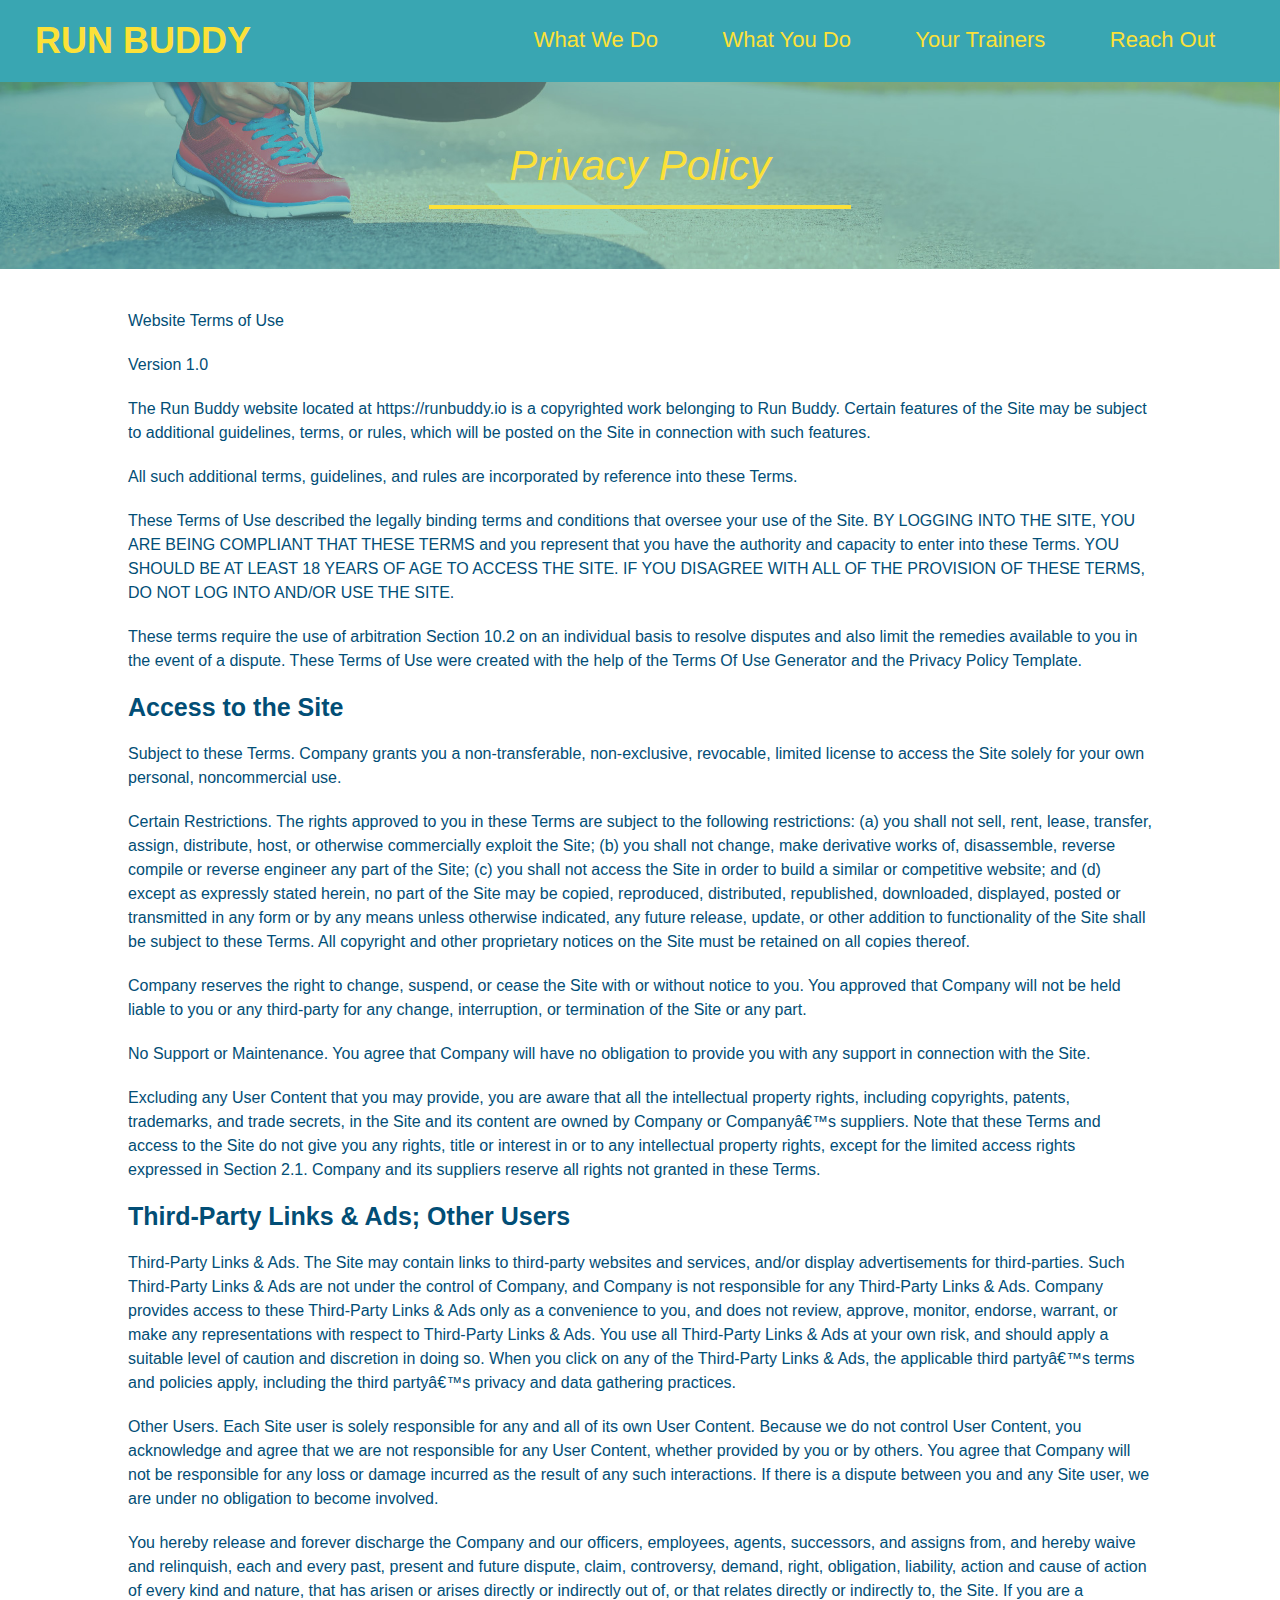
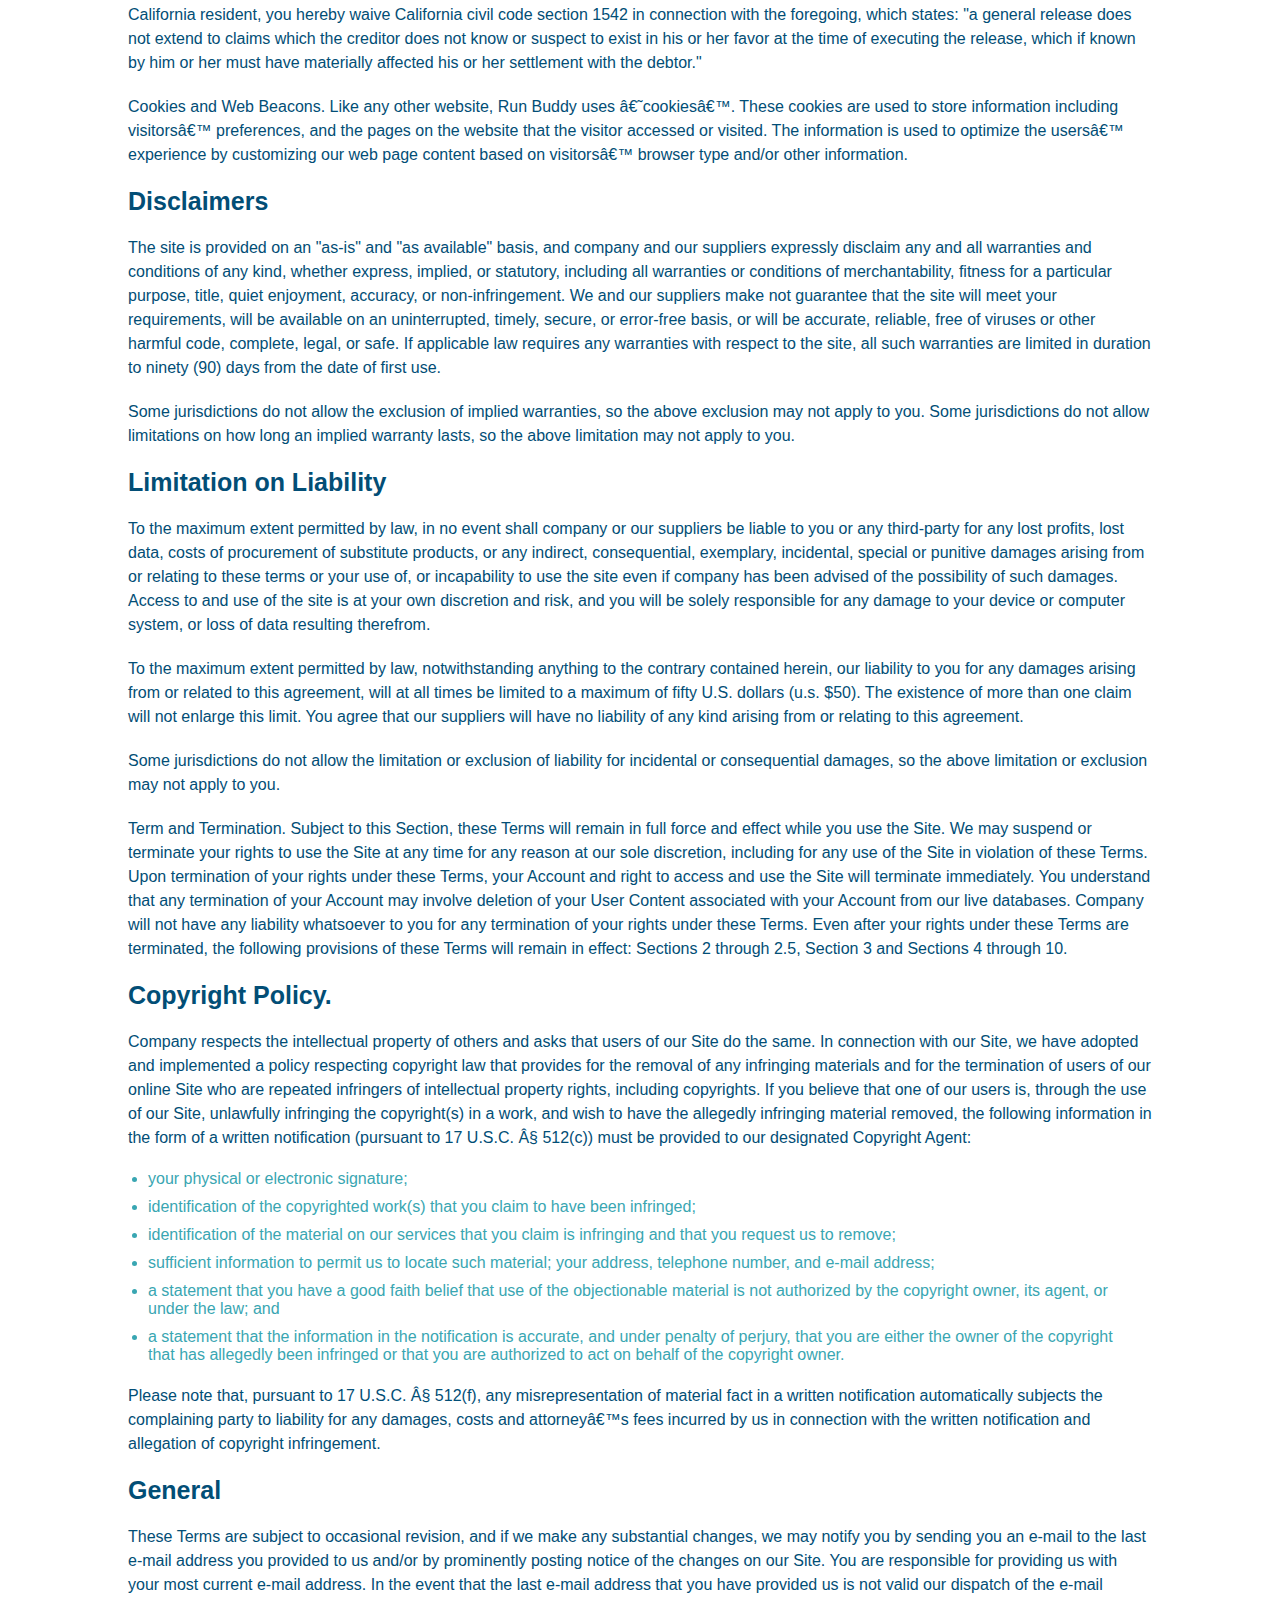
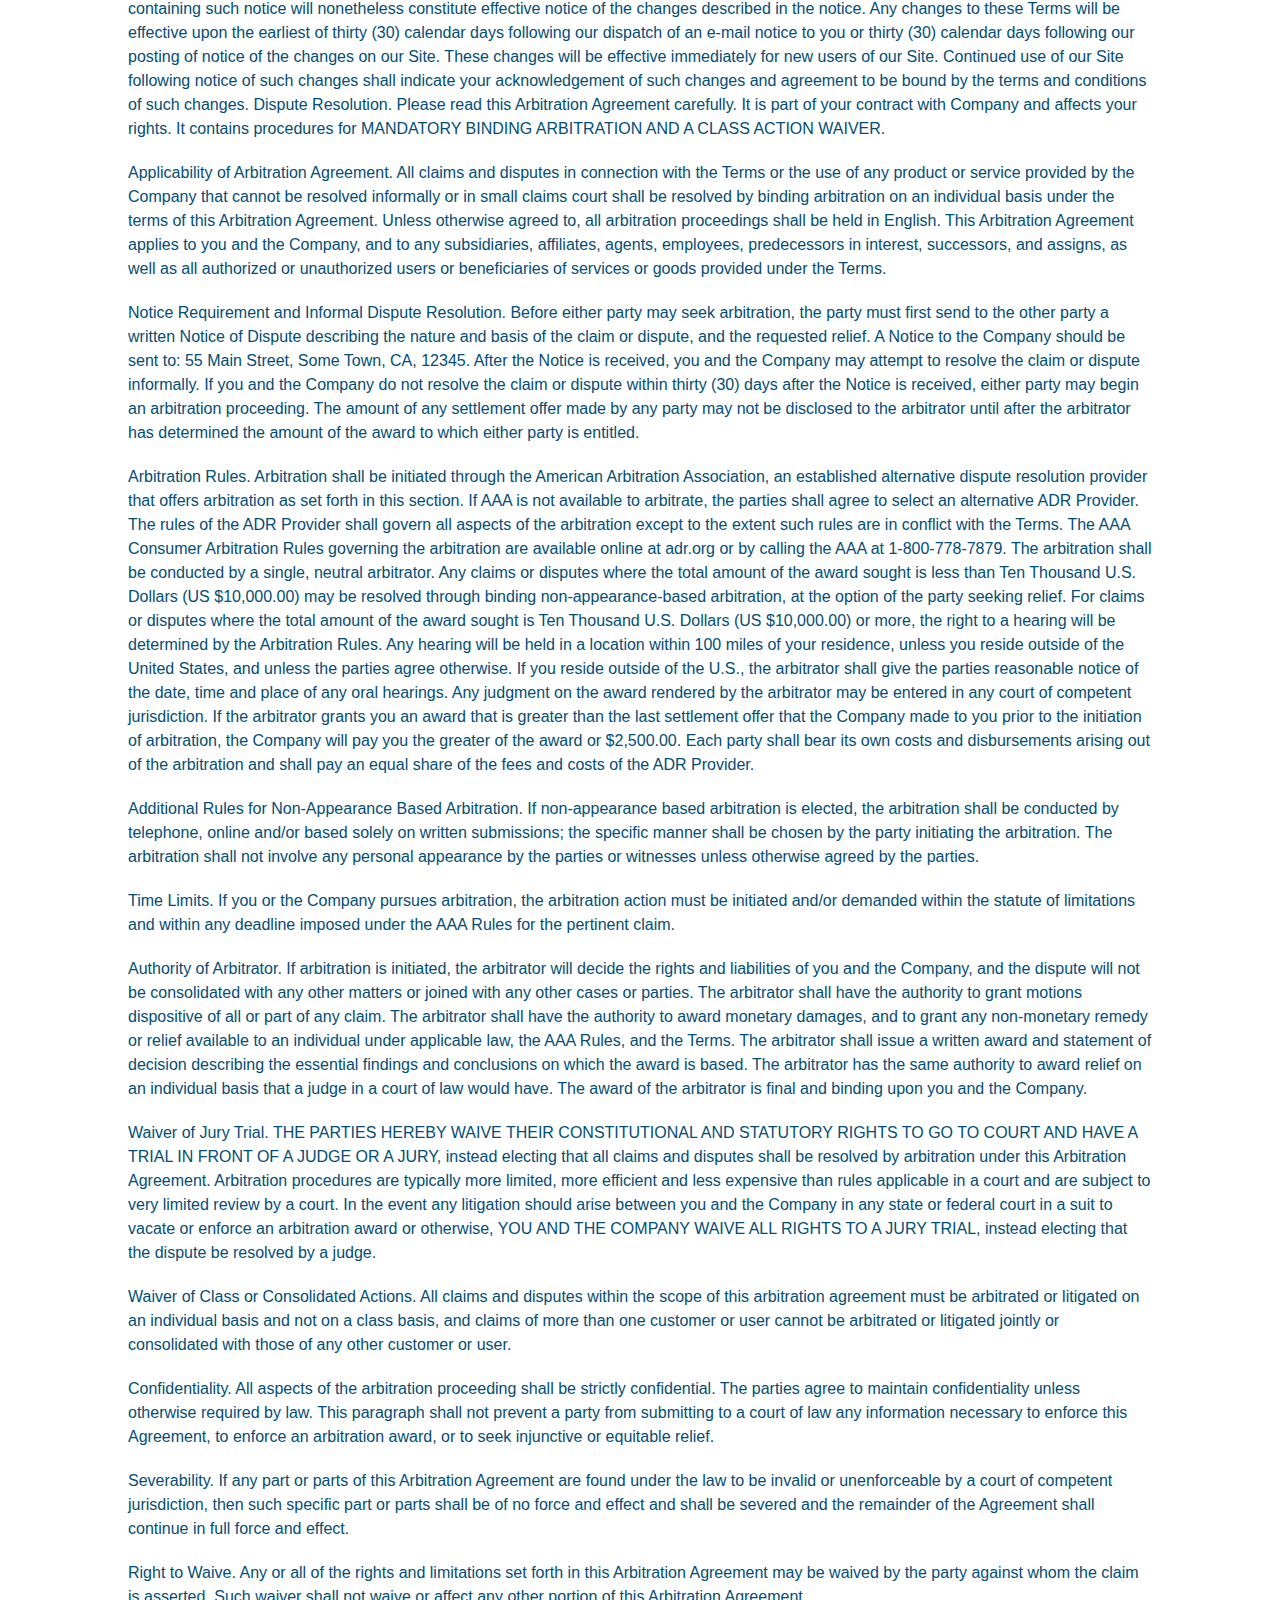
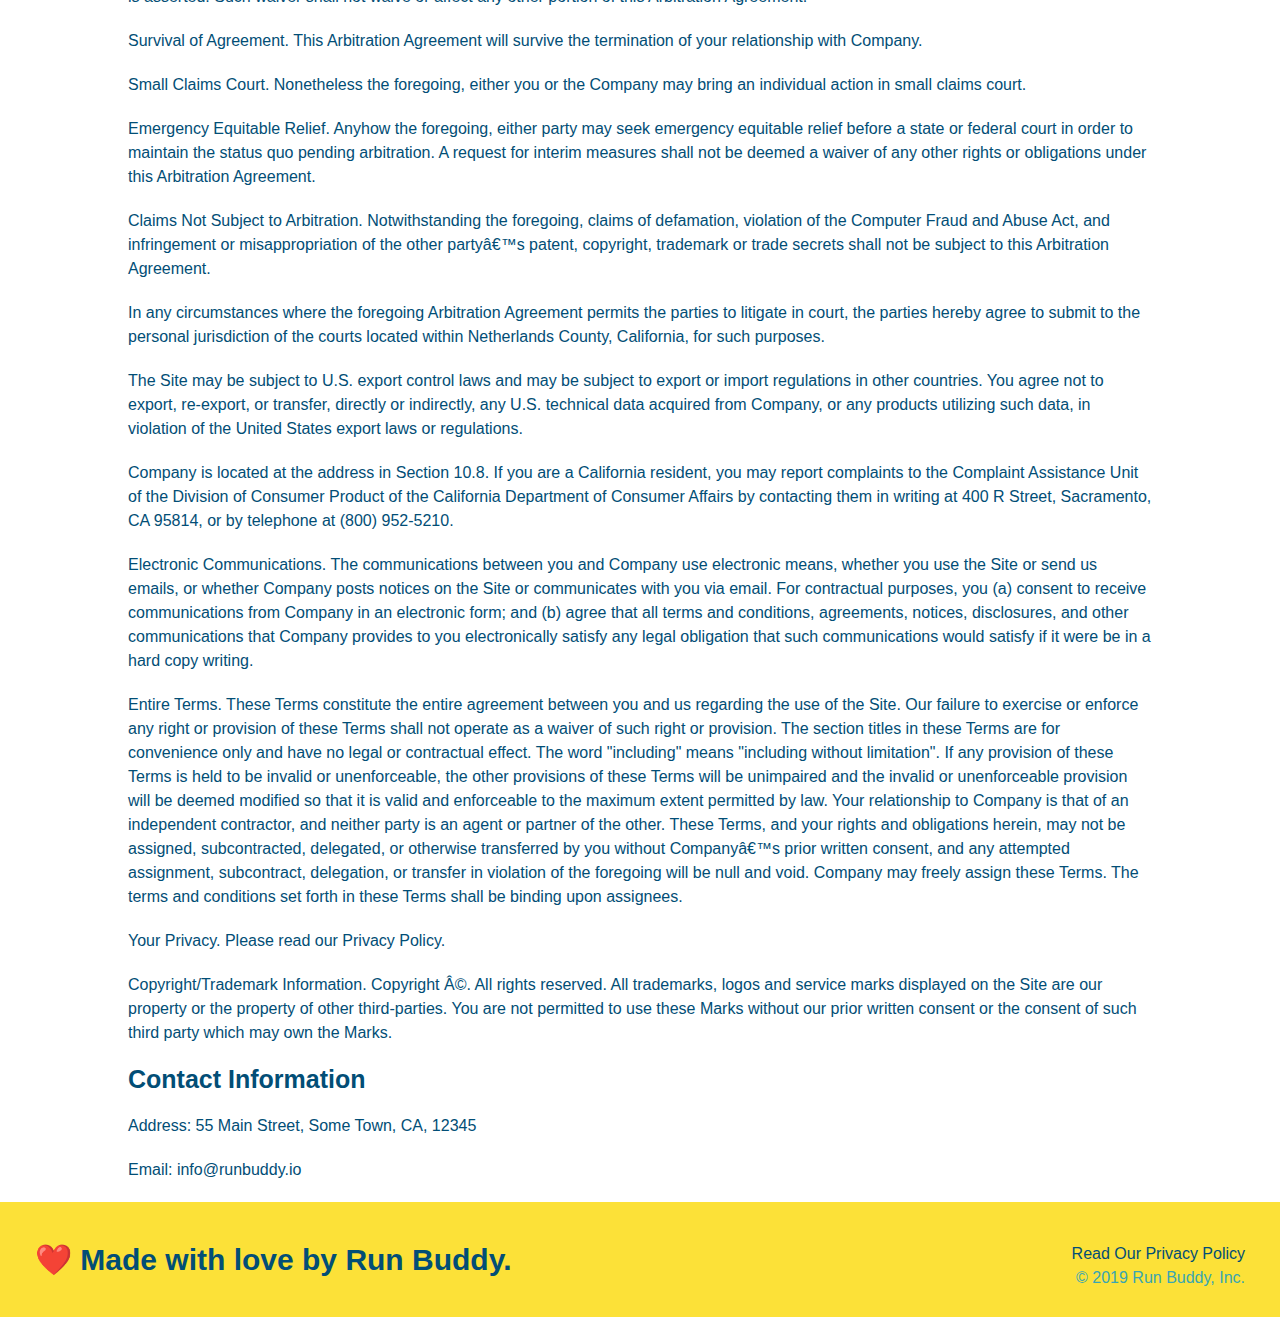
==== privacy-policy.html @ 0b8e3917 "added and styled privacy policy" ====
<!DOCTYPE html>
<html lang="en">
  <head>
    <meta charset="UTF-8" />
    <title>Privacy Policy - Run Buddy</title>
    <link rel="stylesheet" href="./assets/css/style.css" />
    <link rel="stylesheet" href="./assets/css/secondary-styles.css" />
  </head>
  <body>
    <header>
      <h1>
        <a href="/">RUN BUDDY</a>
      </h1>
      <nav>
        <!-- Unordered list element -->
        <ul>
          <!-- List item element -->
          <li>
            <a href="./index.html#what-we-do">What We Do</a>
          </li>
          <li>
            <a href="./index.html#what-you-do">What You Do</a>
          </li>
          <li>
            <a href="./index.html#your-trainers">Your Trainers</a>
          </li>
          <li>
            <a href="./index.html#reach-out">Reach Out</a>
          </li>
        </ul>
      </nav>
    </header>
    <section class="hero hero-secondary">
      <h2 class="page-title">
        Privacy Policy
      </h2>
    </section>
    <article class="secondary-content">
      <p>
        Website Terms of Use
      </p>

      <p>
        Version 1.0
      </p>

      <p>
        The Run Buddy website located at https://runbuddy.io is a copyrighted work belonging to Run Buddy. Certain
        features of the Site may be subject to additional guidelines, terms, or rules, which will be posted on the Site
        in connection with such features.
      </p>

      <p>
        All such additional terms, guidelines, and rules are incorporated by reference into these Terms.
      </p>

      <p>
        These Terms of Use described the legally binding terms and conditions that oversee your use of the Site. BY
        LOGGING INTO THE SITE, YOU ARE BEING COMPLIANT THAT THESE TERMS and you represent that you have the authority
        and capacity to enter into these Terms. YOU SHOULD BE AT LEAST 18 YEARS OF AGE TO ACCESS THE SITE. IF YOU
        DISAGREE WITH ALL OF THE PROVISION OF THESE TERMS, DO NOT LOG INTO AND/OR USE THE SITE.
      </p>

      <p>
        These terms require the use of arbitration Section 10.2 on an individual basis to resolve disputes and also
        limit the remedies available to you in the event of a dispute. These Terms of Use were created with the help of
        the Terms Of Use Generator and the Privacy Policy Template.
      </p>

      <h3>
        Access to the Site
      </h3>

      <p>
        Subject to these Terms. Company grants you a non-transferable, non-exclusive, revocable, limited license to
        access the Site solely for your own personal, noncommercial use.
      </p>

      <p>
        Certain Restrictions. The rights approved to you in these Terms are subject to the following restrictions: (a)
        you shall not sell, rent, lease, transfer, assign, distribute, host, or otherwise commercially exploit the Site;
        (b) you shall not change, make derivative works of, disassemble, reverse compile or reverse engineer any part of
        the Site; (c) you shall not access the Site in order to build a similar or competitive website; and (d) except
        as expressly stated herein, no part of the Site may be copied, reproduced, distributed, republished, downloaded,
        displayed, posted or transmitted in any form or by any means unless otherwise indicated, any future release,
        update, or other addition to functionality of the Site shall be subject to these Terms. All copyright and other
        proprietary notices on the Site must be retained on all copies thereof.
      </p>

      <p>
        Company reserves the right to change, suspend, or cease the Site with or without notice to you. You approved
        that Company will not be held liable to you or any third-party for any change, interruption, or termination of
        the Site or any part.
      </p>

      <p>
        No Support or Maintenance. You agree that Company will have no obligation to provide you with any support in
        connection with the Site.
      </p>

      <p>
        Excluding any User Content that you may provide, you are aware that all the intellectual property rights,
        including copyrights, patents, trademarks, and trade secrets, in the Site and its content are owned by Company
        or Companyâ€™s suppliers. Note that these Terms and access to the Site do not give you any rights, title or
        interest in or to any intellectual property rights, except for the limited access rights expressed in Section
        2.1. Company and its suppliers reserve all rights not granted in these Terms.
      </p>

      <h3>
        Third-Party Links & Ads; Other Users
      </h3>

      <p>
        Third-Party Links & Ads. The Site may contain links to third-party websites and services, and/or display
        advertisements for third-parties. Such Third-Party Links & Ads are not under the control of Company, and Company
        is not responsible for any Third-Party Links & Ads. Company provides access to these Third-Party Links & Ads
        only as a convenience to you, and does not review, approve, monitor, endorse, warrant, or make any
        representations with respect to Third-Party Links & Ads. You use all Third-Party Links & Ads at your own risk,
        and should apply a suitable level of caution and discretion in doing so. When you click on any of the
        Third-Party Links & Ads, the applicable third partyâ€™s terms and policies apply, including the third partyâ€™s
        privacy and data gathering practices.
      </p>

      <p>
        Other Users. Each Site user is solely responsible for any and all of its own User Content. Because we do not
        control User Content, you acknowledge and agree that we are not responsible for any User Content, whether
        provided by you or by others. You agree that Company will not be responsible for any loss or damage incurred as
        the result of any such interactions. If there is a dispute between you and any Site user, we are under no
        obligation to become involved.
      </p>

      <p>
        You hereby release and forever discharge the Company and our officers, employees, agents, successors, and
        assigns from, and hereby waive and relinquish, each and every past, present and future dispute, claim,
        controversy, demand, right, obligation, liability, action and cause of action of every kind and nature, that has
        arisen or arises directly or indirectly out of, or that relates directly or indirectly to, the Site. If you are
        a California resident, you hereby waive California civil code section 1542 in connection with the foregoing,
        which states: "a general release does not extend to claims which the creditor does not know or suspect to exist
        in his or her favor at the time of executing the release, which if known by him or her must have materially
        affected his or her settlement with the debtor."
      </p>

      <p>
        Cookies and Web Beacons. Like any other website, Run Buddy uses â€˜cookiesâ€™. These cookies are used to store
        information including visitorsâ€™ preferences, and the pages on the website that the visitor accessed or visited.
        The information is used to optimize the usersâ€™ experience by customizing our web page content based on visitorsâ€™
        browser type and/or other information.
      </p>

      <h3>
        Disclaimers
      </h3>

      <p>
        The site is provided on an "as-is" and "as available" basis, and company and our suppliers expressly disclaim
        any and all warranties and conditions of any kind, whether express, implied, or statutory, including all
        warranties or conditions of merchantability, fitness for a particular purpose, title, quiet enjoyment, accuracy,
        or non-infringement. We and our suppliers make not guarantee that the site will meet your requirements, will be
        available on an uninterrupted, timely, secure, or error-free basis, or will be accurate, reliable, free of
        viruses or other harmful code, complete, legal, or safe. If applicable law requires any warranties with respect
        to the site, all such warranties are limited in duration to ninety (90) days from the date of first use.
      </p>

      <p>
        Some jurisdictions do not allow the exclusion of implied warranties, so the above exclusion may not apply to
        you. Some jurisdictions do not allow limitations on how long an implied warranty lasts, so the above limitation
        may not apply to you.
      </p>

      <h3>
        Limitation on Liability
      </h3>

      <p>
        To the maximum extent permitted by law, in no event shall company or our suppliers be liable to you or any
        third-party for any lost profits, lost data, costs of procurement of substitute products, or any indirect,
        consequential, exemplary, incidental, special or punitive damages arising from or relating to these terms or
        your use of, or incapability to use the site even if company has been advised of the possibility of such
        damages. Access to and use of the site is at your own discretion and risk, and you will be solely responsible
        for any damage to your device or computer system, or loss of data resulting therefrom.
      </p>

      <p>
        To the maximum extent permitted by law, notwithstanding anything to the contrary contained herein, our liability
        to you for any damages arising from or related to this agreement, will at all times be limited to a maximum of
        fifty U.S. dollars (u.s. $50). The existence of more than one claim will not enlarge this limit. You agree that
        our suppliers will have no liability of any kind arising from or relating to this agreement.
      </p>

      <p>
        Some jurisdictions do not allow the limitation or exclusion of liability for incidental or consequential
        damages, so the above limitation or exclusion may not apply to you.
      </p>

      <p>
        Term and Termination. Subject to this Section, these Terms will remain in full force and effect while you use
        the Site. We may suspend or terminate your rights to use the Site at any time for any reason at our sole
        discretion, including for any use of the Site in violation of these Terms. Upon termination of your rights under
        these Terms, your Account and right to access and use the Site will terminate immediately. You understand that
        any termination of your Account may involve deletion of your User Content associated with your Account from our
        live databases. Company will not have any liability whatsoever to you for any termination of your rights under
        these Terms. Even after your rights under these Terms are terminated, the following provisions of these Terms
        will remain in effect: Sections 2 through 2.5, Section 3 and Sections 4 through 10.
      </p>

      <h3>
        Copyright Policy.
      </h3>

      <p>
        Company respects the intellectual property of others and asks that users of our Site do the same. In connection
        with our Site, we have adopted and implemented a policy respecting copyright law that provides for the removal
        of any infringing materials and for the termination of users of our online Site who are repeated infringers of
        intellectual property rights, including copyrights. If you believe that one of our users is, through the use of
        our Site, unlawfully infringing the copyright(s) in a work, and wish to have the allegedly infringing material
        removed, the following information in the form of a written notification (pursuant to 17 U.S.C. Â§ 512(c)) must
        be provided to our designated Copyright Agent:
      </p>

      <ul>
        <li>
          your physical or electronic signature;
        </li>
        <li>
          identification of the copyrighted work(s) that you claim to have been infringed;
        </li>
        <li>
          identification of the material on our services that you claim is infringing and that you request us to remove;
        </li>
        <li>
          sufficient information to permit us to locate such material; your address, telephone number, and e-mail
          address;
        </li>
        <li>
          a statement that you have a good faith belief that use of the objectionable material is not authorized by the
          copyright owner, its agent, or under the law; and
        </li>
        <li>
          a statement that the information in the notification is accurate, and under penalty of perjury, that you are
          either the owner of the copyright that has allegedly been infringed or that you are authorized to act on
          behalf of the copyright owner.
        </li>
      </ul>

      <p>
        Please note that, pursuant to 17 U.S.C. Â§ 512(f), any misrepresentation of material fact in a written
        notification automatically subjects the complaining party to liability for any damages, costs and attorneyâ€™s
        fees incurred by us in connection with the written notification and allegation of copyright infringement.
      </p>

      <h3>
        General
      </h3>

      <p>
        These Terms are subject to occasional revision, and if we make any substantial changes, we may notify you by
        sending you an e-mail to the last e-mail address you provided to us and/or by prominently posting notice of the
        changes on our Site. You are responsible for providing us with your most current e-mail address. In the event
        that the last e-mail address that you have provided us is not valid our dispatch of the e-mail containing such
        notice will nonetheless constitute effective notice of the changes described in the notice. Any changes to these
        Terms will be effective upon the earliest of thirty (30) calendar days following our dispatch of an e-mail
        notice to you or thirty (30) calendar days following our posting of notice of the changes on our Site. These
        changes will be effective immediately for new users of our Site. Continued use of our Site following notice of
        such changes shall indicate your acknowledgement of such changes and agreement to be bound by the terms and
        conditions of such changes. Dispute Resolution. Please read this Arbitration Agreement carefully. It is part of
        your contract with Company and affects your rights. It contains procedures for MANDATORY BINDING ARBITRATION AND
        A CLASS ACTION WAIVER.
      </p>

      <p>
        Applicability of Arbitration Agreement. All claims and disputes in connection with the Terms or the use of any
        product or service provided by the Company that cannot be resolved informally or in small claims court shall be
        resolved by binding arbitration on an individual basis under the terms of this Arbitration Agreement. Unless
        otherwise agreed to, all arbitration proceedings shall be held in English. This Arbitration Agreement applies to
        you and the Company, and to any subsidiaries, affiliates, agents, employees, predecessors in interest,
        successors, and assigns, as well as all authorized or unauthorized users or beneficiaries of services or goods
        provided under the Terms.
      </p>

      <p>
        Notice Requirement and Informal Dispute Resolution. Before either party may seek arbitration, the party must
        first send to the other party a written Notice of Dispute describing the nature and basis of the claim or
        dispute, and the requested relief. A Notice to the Company should be sent to: 55 Main Street, Some Town, CA,
        12345. After the Notice is received, you and the Company may attempt to resolve the claim or dispute informally.
        If you and the Company do not resolve the claim or dispute within thirty (30) days after the Notice is received,
        either party may begin an arbitration proceeding. The amount of any settlement offer made by any party may not
        be disclosed to the arbitrator until after the arbitrator has determined the amount of the award to which either
        party is entitled.
      </p>

      <p>
        Arbitration Rules. Arbitration shall be initiated through the American Arbitration Association, an established
        alternative dispute resolution provider that offers arbitration as set forth in this section. If AAA is not
        available to arbitrate, the parties shall agree to select an alternative ADR Provider. The rules of the ADR
        Provider shall govern all aspects of the arbitration except to the extent such rules are in conflict with the
        Terms. The AAA Consumer Arbitration Rules governing the arbitration are available online at adr.org or by
        calling the AAA at 1-800-778-7879. The arbitration shall be conducted by a single, neutral arbitrator. Any
        claims or disputes where the total amount of the award sought is less than Ten Thousand U.S. Dollars (US
        $10,000.00) may be resolved through binding non-appearance-based arbitration, at the option of the party seeking
        relief. For claims or disputes where the total amount of the award sought is Ten Thousand U.S. Dollars (US
        $10,000.00) or more, the right to a hearing will be determined by the Arbitration Rules. Any hearing will be
        held in a location within 100 miles of your residence, unless you reside outside of the United States, and
        unless the parties agree otherwise. If you reside outside of the U.S., the arbitrator shall give the parties
        reasonable notice of the date, time and place of any oral hearings. Any judgment on the award rendered by the
        arbitrator may be entered in any court of competent jurisdiction. If the arbitrator grants you an award that is
        greater than the last settlement offer that the Company made to you prior to the initiation of arbitration, the
        Company will pay you the greater of the award or $2,500.00. Each party shall bear its own costs and
        disbursements arising out of the arbitration and shall pay an equal share of the fees and costs of the ADR
        Provider.
      </p>

      <p>
        Additional Rules for Non-Appearance Based Arbitration. If non-appearance based arbitration is elected, the
        arbitration shall be conducted by telephone, online and/or based solely on written submissions; the specific
        manner shall be chosen by the party initiating the arbitration. The arbitration shall not involve any personal
        appearance by the parties or witnesses unless otherwise agreed by the parties.
      </p>

      <p>
        Time Limits. If you or the Company pursues arbitration, the arbitration action must be initiated and/or demanded
        within the statute of limitations and within any deadline imposed under the AAA Rules for the pertinent claim.
      </p>

      <p>
        Authority of Arbitrator. If arbitration is initiated, the arbitrator will decide the rights and liabilities of
        you and the Company, and the dispute will not be consolidated with any other matters or joined with any other
        cases or parties. The arbitrator shall have the authority to grant motions dispositive of all or part of any
        claim. The arbitrator shall have the authority to award monetary damages, and to grant any non-monetary remedy
        or relief available to an individual under applicable law, the AAA Rules, and the Terms. The arbitrator shall
        issue a written award and statement of decision describing the essential findings and conclusions on which the
        award is based. The arbitrator has the same authority to award relief on an individual basis that a judge in a
        court of law would have. The award of the arbitrator is final and binding upon you and the Company.
      </p>

      <p>
        Waiver of Jury Trial. THE PARTIES HEREBY WAIVE THEIR CONSTITUTIONAL AND STATUTORY RIGHTS TO GO TO COURT AND HAVE
        A TRIAL IN FRONT OF A JUDGE OR A JURY, instead electing that all claims and disputes shall be resolved by
        arbitration under this Arbitration Agreement. Arbitration procedures are typically more limited, more efficient
        and less expensive than rules applicable in a court and are subject to very limited review by a court. In the
        event any litigation should arise between you and the Company in any state or federal court in a suit to vacate
        or enforce an arbitration award or otherwise, YOU AND THE COMPANY WAIVE ALL RIGHTS TO A JURY TRIAL, instead
        electing that the dispute be resolved by a judge.
      </p>

      <p>
        Waiver of Class or Consolidated Actions. All claims and disputes within the scope of this arbitration agreement
        must be arbitrated or litigated on an individual basis and not on a class basis, and claims of more than one
        customer or user cannot be arbitrated or litigated jointly or consolidated with those of any other customer or
        user.
      </p>

      <p>
        Confidentiality. All aspects of the arbitration proceeding shall be strictly confidential. The parties agree to
        maintain confidentiality unless otherwise required by law. This paragraph shall not prevent a party from
        submitting to a court of law any information necessary to enforce this Agreement, to enforce an arbitration
        award, or to seek injunctive or equitable relief.
      </p>

      <p>
        Severability. If any part or parts of this Arbitration Agreement are found under the law to be invalid or
        unenforceable by a court of competent jurisdiction, then such specific part or parts shall be of no force and
        effect and shall be severed and the remainder of the Agreement shall continue in full force and effect.
      </p>

      <p>
        Right to Waive. Any or all of the rights and limitations set forth in this Arbitration Agreement may be waived
        by the party against whom the claim is asserted. Such waiver shall not waive or affect any other portion of this
        Arbitration Agreement.
      </p>

      <p>
        Survival of Agreement. This Arbitration Agreement will survive the termination of your relationship with
        Company.
      </p>

      <p>
        Small Claims Court. Nonetheless the foregoing, either you or the Company may bring an individual action in small
        claims court.
      </p>

      <p>
        Emergency Equitable Relief. Anyhow the foregoing, either party may seek emergency equitable relief before a
        state or federal court in order to maintain the status quo pending arbitration. A request for interim measures
        shall not be deemed a waiver of any other rights or obligations under this Arbitration Agreement.
      </p>

      <p>
        Claims Not Subject to Arbitration. Notwithstanding the foregoing, claims of defamation, violation of the
        Computer Fraud and Abuse Act, and infringement or misappropriation of the other partyâ€™s patent, copyright,
        trademark or trade secrets shall not be subject to this Arbitration Agreement.
      </p>

      <p>
        In any circumstances where the foregoing Arbitration Agreement permits the parties to litigate in court, the
        parties hereby agree to submit to the personal jurisdiction of the courts located within Netherlands County,
        California, for such purposes.
      </p>

      <p>
        The Site may be subject to U.S. export control laws and may be subject to export or import regulations in other
        countries. You agree not to export, re-export, or transfer, directly or indirectly, any U.S. technical data
        acquired from Company, or any products utilizing such data, in violation of the United States export laws or
        regulations.
      </p>

      <p>
        Company is located at the address in Section 10.8. If you are a California resident, you may report complaints
        to the Complaint Assistance Unit of the Division of Consumer Product of the California Department of Consumer
        Affairs by contacting them in writing at 400 R Street, Sacramento, CA 95814, or by telephone at (800) 952-5210.
      </p>

      <p>
        Electronic Communications. The communications between you and Company use electronic means, whether you use the
        Site or send us emails, or whether Company posts notices on the Site or communicates with you via email. For
        contractual purposes, you (a) consent to receive communications from Company in an electronic form; and (b)
        agree that all terms and conditions, agreements, notices, disclosures, and other communications that Company
        provides to you electronically satisfy any legal obligation that such communications would satisfy if it were be
        in a hard copy writing.
      </p>

      <p>
        Entire Terms. These Terms constitute the entire agreement between you and us regarding the use of the Site. Our
        failure to exercise or enforce any right or provision of these Terms shall not operate as a waiver of such right
        or provision. The section titles in these Terms are for convenience only and have no legal or contractual
        effect. The word "including" means "including without limitation". If any provision of these Terms is held to be
        invalid or unenforceable, the other provisions of these Terms will be unimpaired and the invalid or
        unenforceable provision will be deemed modified so that it is valid and enforceable to the maximum extent
        permitted by law. Your relationship to Company is that of an independent contractor, and neither party is an
        agent or partner of the other. These Terms, and your rights and obligations herein, may not be assigned,
        subcontracted, delegated, or otherwise transferred by you without Companyâ€™s prior written consent, and any
        attempted assignment, subcontract, delegation, or transfer in violation of the foregoing will be null and void.
        Company may freely assign these Terms. The terms and conditions set forth in these Terms shall be binding upon
        assignees.
      </p>

      <p>
        Your Privacy. Please read our Privacy Policy.
      </p>

      <p>
        Copyright/Trademark Information. Copyright Â©. All rights reserved. All trademarks, logos and service marks
        displayed on the Site are our property or the property of other third-parties. You are not permitted to use
        these Marks without our prior written consent or the consent of such third party which may own the Marks.
      </p>

      <h3>
        Contact Information
      </h3>

      <p>
        Address: 55 Main Street, Some Town, CA, 12345
      </p>

      <p>
        Email: info@runbuddy.io
      </p>
    </article>
    <footer>
      <h2>❤️ Made with love by Run Buddy.</h2>
      <div>
          <a>Read Our Privacy Policy</a><br />
          &copy; 2019 Run Buddy, Inc.
      </div>
  </footer>
  </body>
</html>
---- assets/css/style.css ----
* {
    margin: 0;
    padding: 0;
    box-sizing: border-box;
}

body {
    color: #39a6b2;
    font-family: Helvetica, Arial, Sans-serif;
}

header {
    padding: 20px 35px;
    background-color: #39a6b2;
}

header h1 {
    font-weight: bold;
    font-size: 36px;
    color: #fce138;
    margin: 0;
    display: inline;
}

header a {
    text-decoration: none;
    color: #fce138;
}

header nav {
    float: right;
    margin: 7px 0;
}

header nav ul li {
    display: inline;
}

header nav ul li a {
    margin: 0 30px;
    font-weight: lighter;
    font-size: 22px;
}

footer {
    background: #fce138;
    width: 100%;
    padding: 40px 35px;
}

footer h2 {
    display: inline;
    color: #024e76;
    font-size: 30px;
    margin: 0
}

footer div {
    float: right;
    line-height: 1.5;
    text-align: right;
}

footer a {
    color: #024e76;
}

section {
    padding: 60px;
}

.hero {
    background-image: url("../images/hero-bg.jpg");
    height: 600px;
    background-size: cover;
    background-position: center;
    position: relative;
}

.hero-form {
    border: solid 3px #024e76;
    background-color: #fce138;
    padding: 20px;
    width: 500px;
    color: #024e76;
    position: absolute;
    bottom: 120px;
    right: 140px;
}

.hero-form h3 {
    font-size: 24px;
    margin: 0;
}

.hero-form p {
    margin: 5px 0 15px 0;
}

.form-input {
    border: 1px solid #024e76;
    display: block;
    padding: 7px 15px;
    font-size: 16px;
    color: #024e76;
    width: 100%;
    margin-bottom: 15px;
}

.hero-form label {
    margin: 0 5px;
}

.hero-form button {
    color: #fce138;
    background-color: #024e76;
    border: none;
    padding: 10px 20px;
    font-size: 16px;
}

.intro {
    text-align: center;
}

.intro p {
    line-height: 1.7;
    color: #39a6b2;
    width: 80%;
    font-size: 20px;
    margin: 0 auto;
}

.steps {
    text-align: center;
    background: #fce138;
}

.steps div {
    margin-bottom: 80px;
}

.steps img {
    width: 15%;
    margin: 10px 0;
}

.steps h3 {
    color: #024e76;
    font-size: 46px;
    margin-top: 10px;
}

.steps p {
    color: #39a6b2;
    font-size: 23px;
}

.steps span {
    font-size: 38px;
}

.section-title {
    font-size: 55px;
    color: #024e76;
    margin-bottom: 35px;
    padding: 0 100px 20px 100px;
    display: inline-block;
    border-bottom: 3px solid;
}

.primary-border {
    border-color: #fce138;
}

.secondary-border {
    border-color: #39a6b2;
}

.trainers {
    text-align: center;
}

.trainer {
    width: 900px;
    margin: 0 auto 30px auto;
    background: #024e76;
    color: #fce138;
    overflow: auto;
}

.trainer img {
    width: 35%;
    float: left;
}

.trainer-bio {
    padding: 35px;
    float: left;
    width: 65%;
}

.text-left {
    text-align: left;
}

.text-right {
    text-align: right;
}

.trainer-bio h3 {
    font-size: 32px;
    margin-bottom: 8px;
}

.trainer-bio h4 {
    font-weight: lighter;
    font-size: 26px;
    margin-bottom: 25px;
}

.trainer-bio p {
    font-size: 17px;
    line-height: 1.3;
}

.contact {
    background-color: #024e76;
    text-align: center;
}
.contact h2 {
    color: #fce138;
}

.contact-info iframe {
    width: 400px;
    height: 400px;
}

.contact-info div {
    width: 410px;
    display: inline-block;
    vertical-align: top;
    text-align: left;
    margin: 30px 0 0 60px;
    color: white;
}

.contact-info h3 {
    color: #fce138;
    font-size: 32px;
}

.contact-info p, .contact-info address {
    margin: 20px 0;
    line-height: 1.5;
    font-size: 20px;
    font-style: normal;
}

.contact-info a {
    color: #fce138;
}
---- assets/css/secondary-styles.css ----
.hero {
  background-position: bottom;
  height: auto;
  text-align: center;
  margin-bottom: 40px;
}

.page-title {
  color: #fce138;
  display: inline-block;
  border-bottom: 4px solid #fce138;
  padding: 0 80px 15px 80px;
  font-weight: normal;
  font-size: 42px;
  font-style: italic;
}

.secondary-content {
  width: 80%;
  margin: 0 auto;
  color: #024e76;
}

.secondary-content h3 {
  font-size: 25px;
  margin: 20px 0;
}

.secondary-content p {
  font-size: 16px;
  line-height: 1.5;
  margin: 20px 0;
}

.secondary-content ul {
  margin: 15px 20px;
}

.secondary-content li {
  color: #39a6b2;
  margin: 10px 0;
}
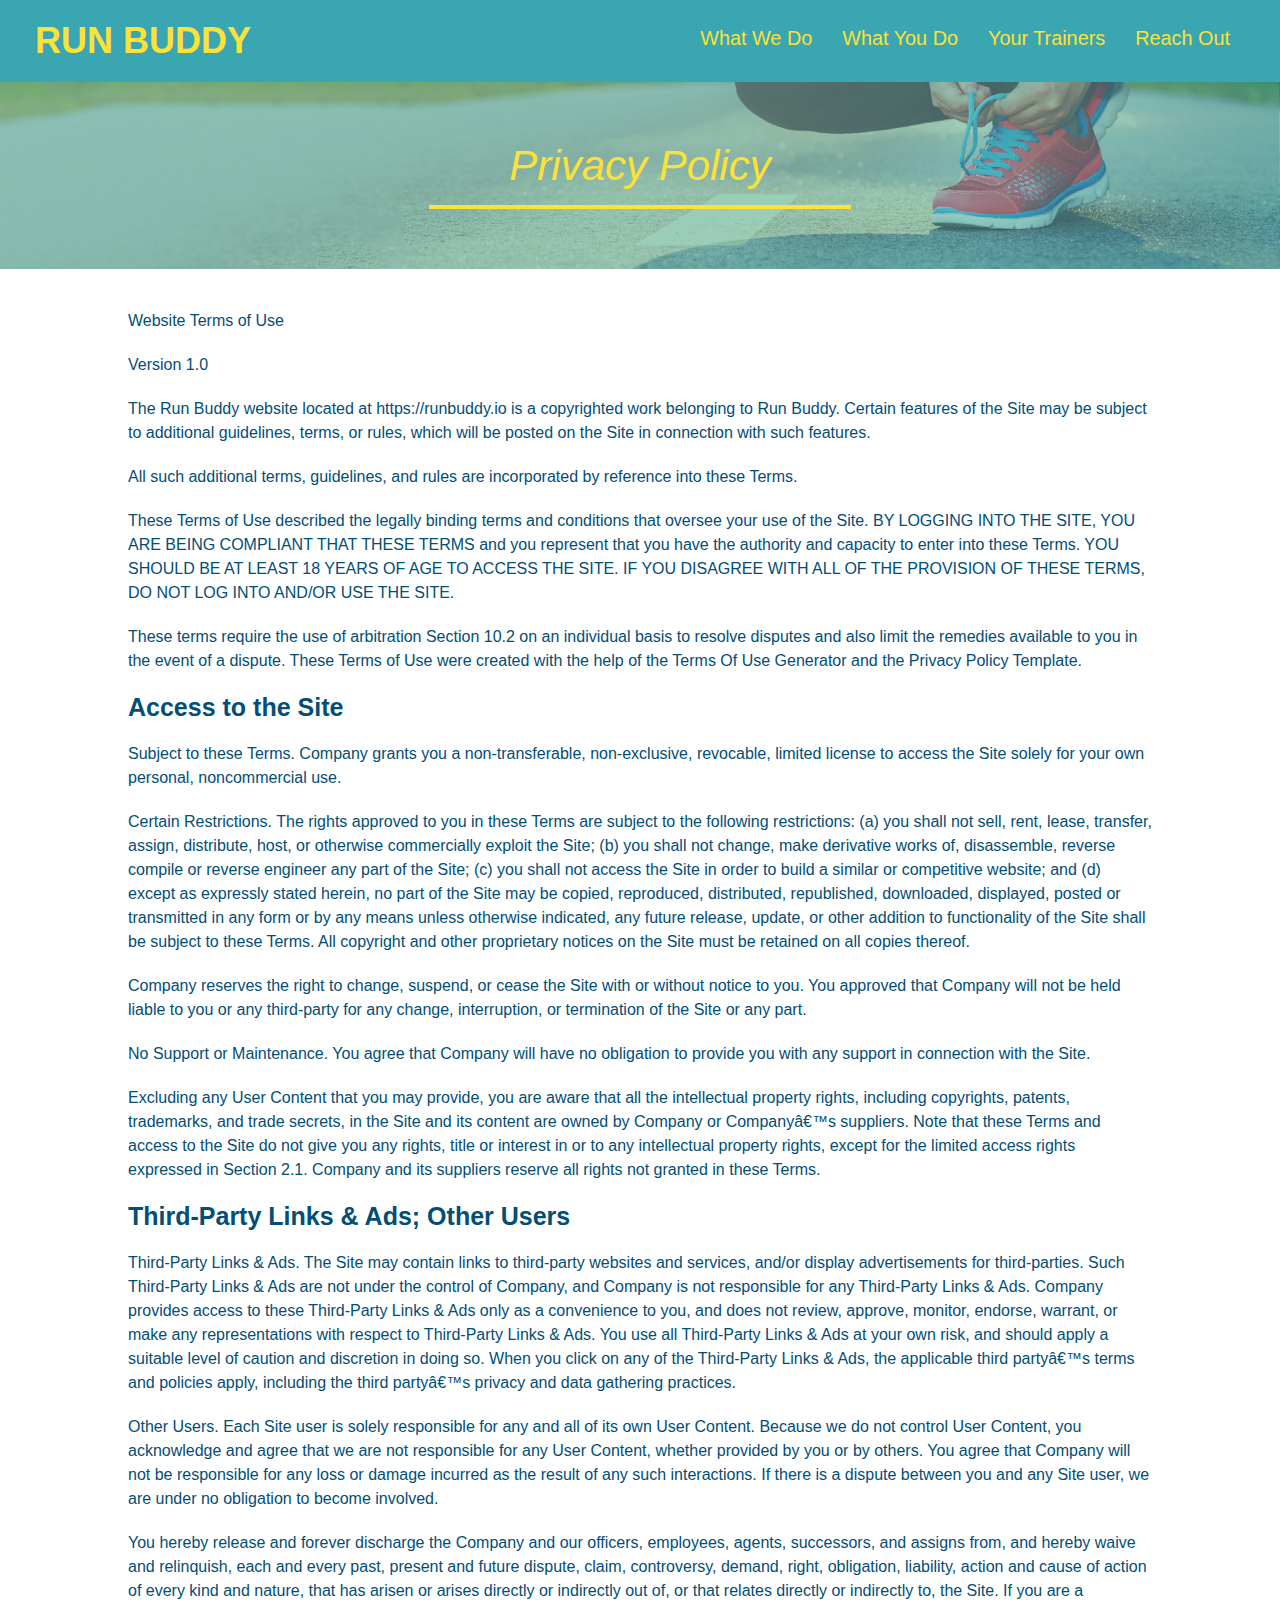
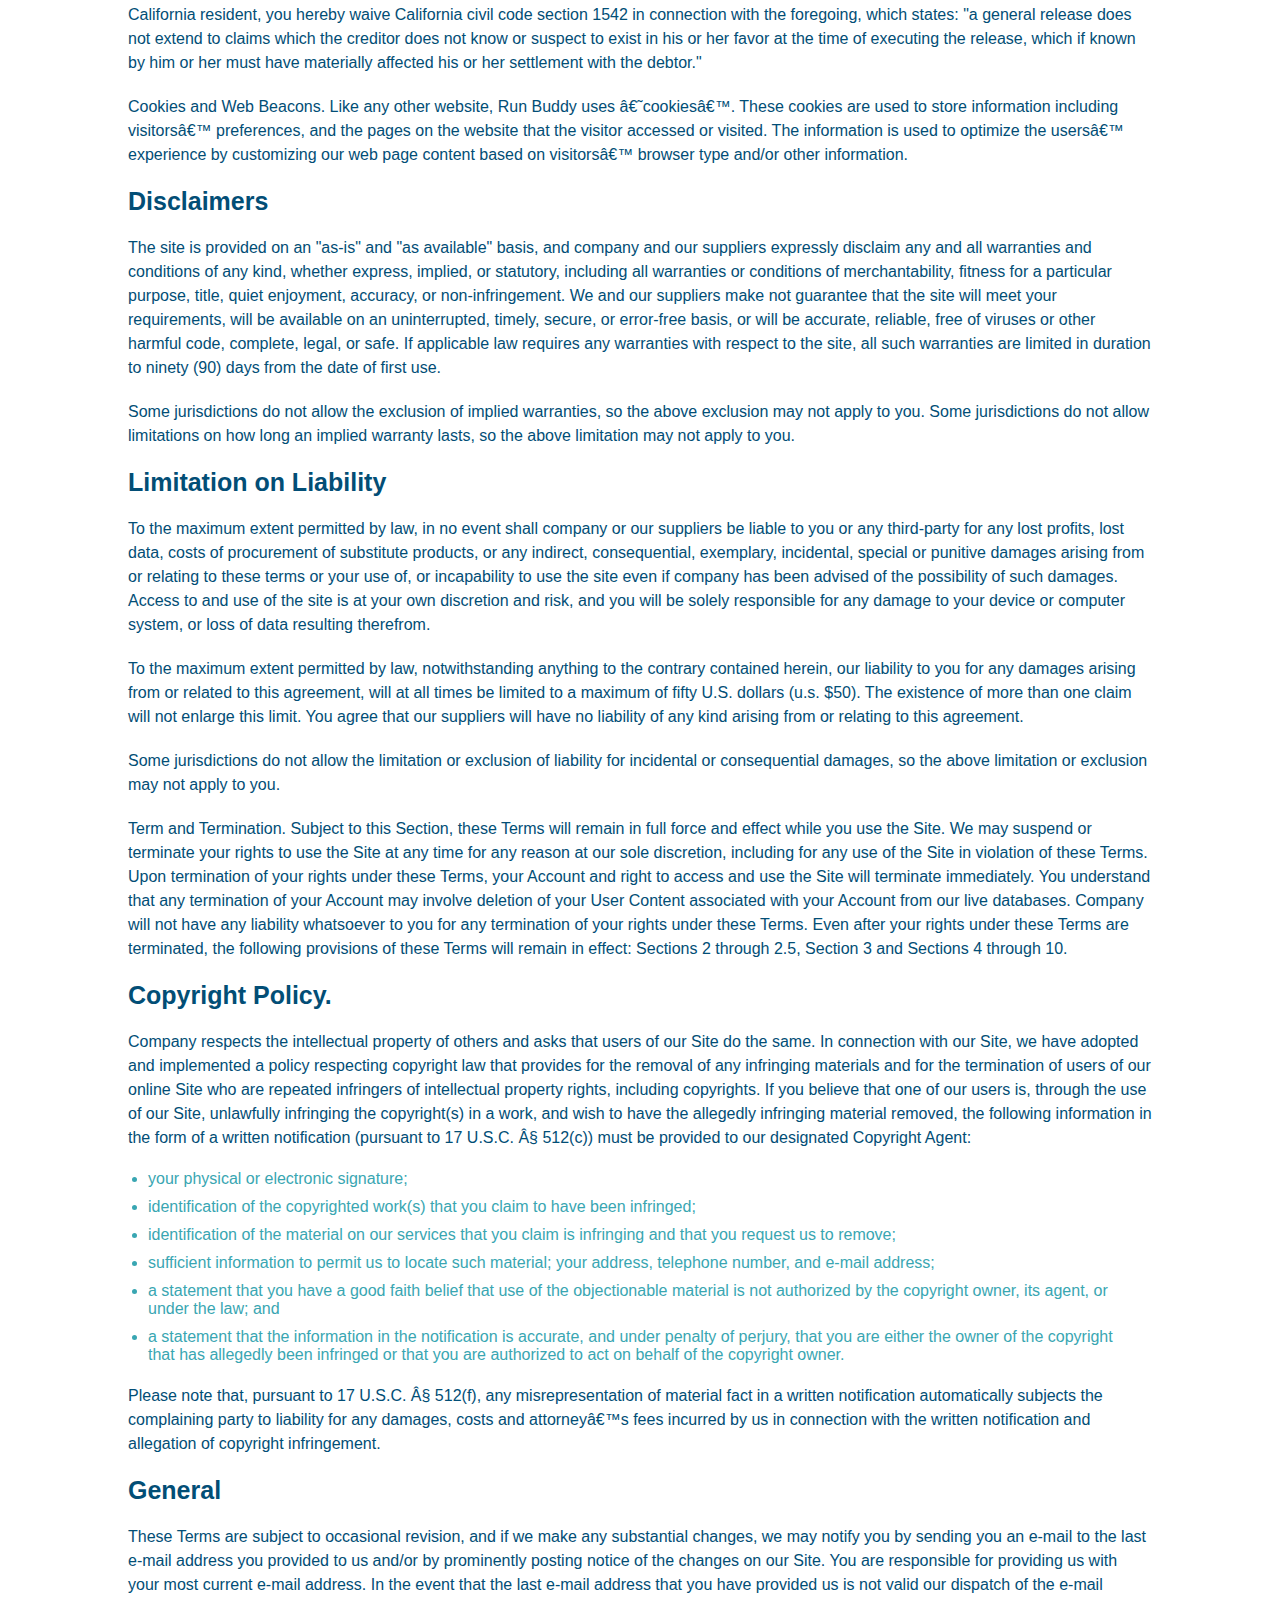
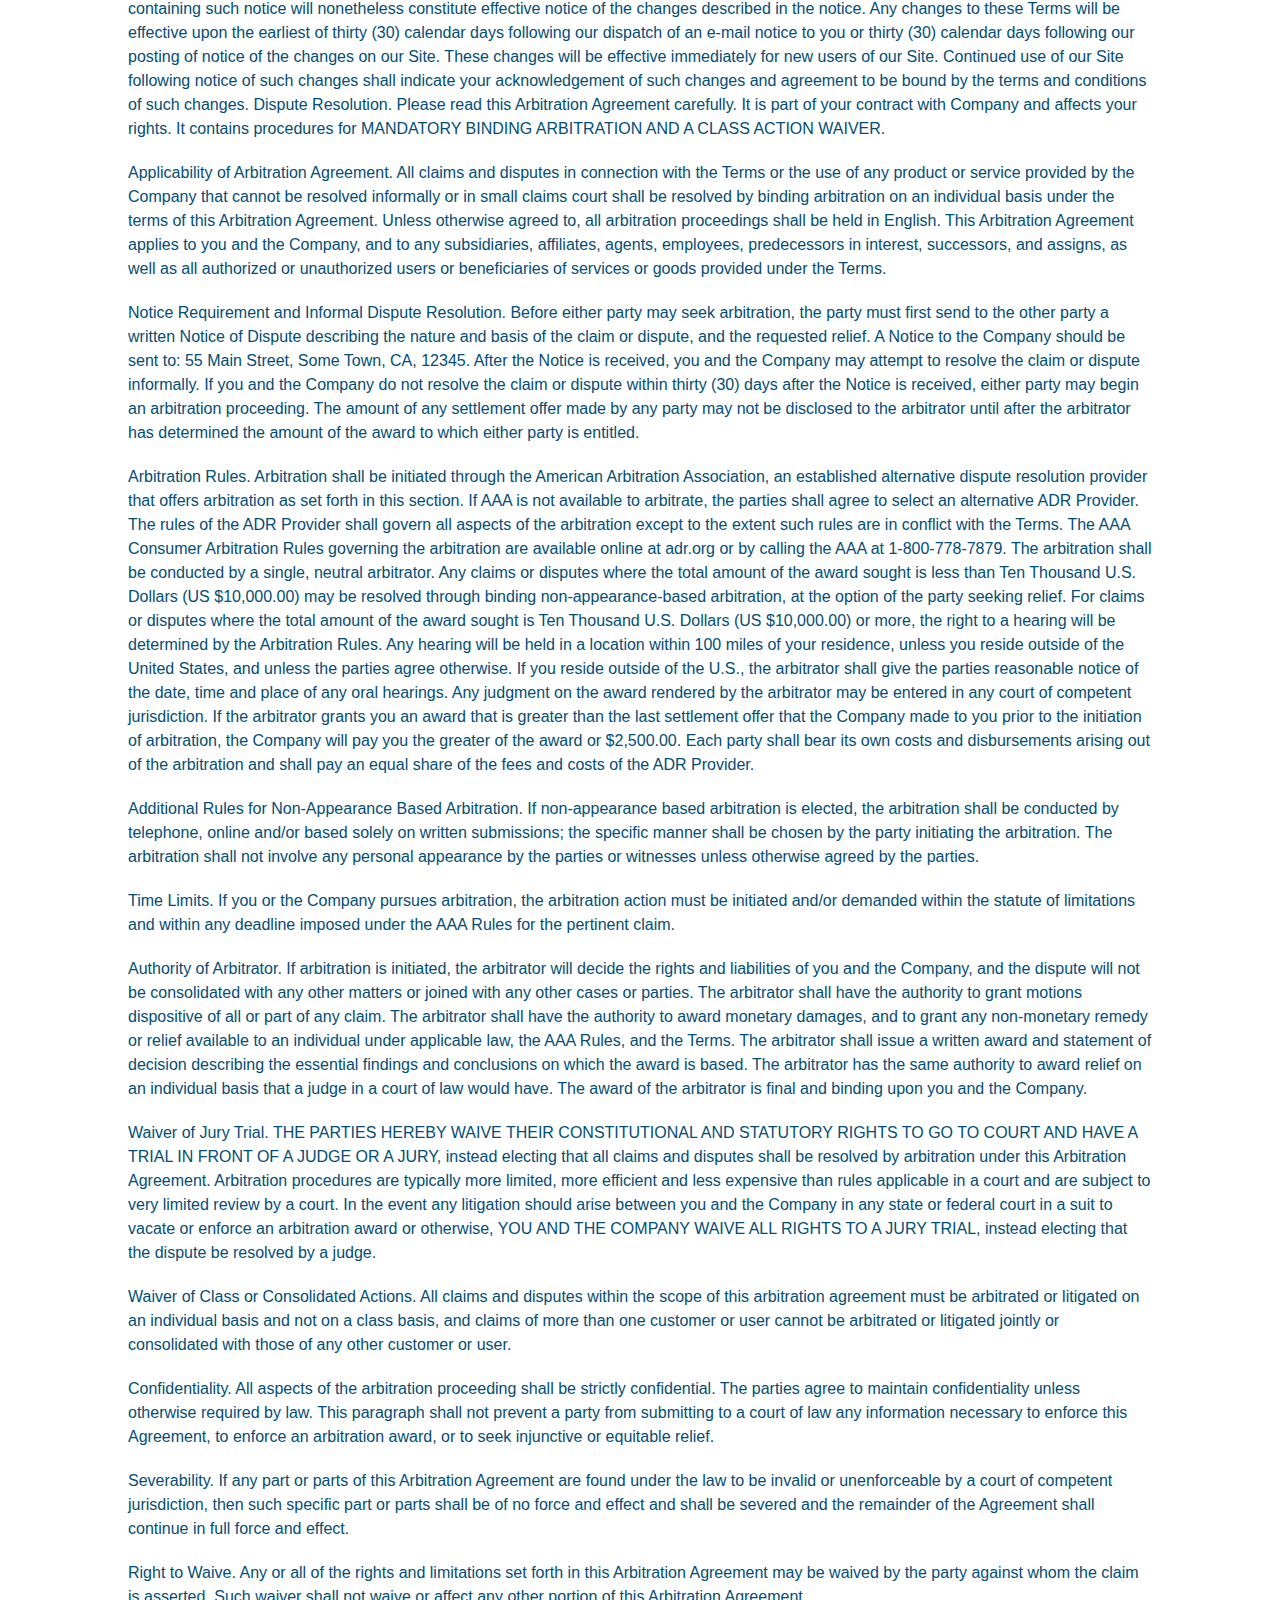
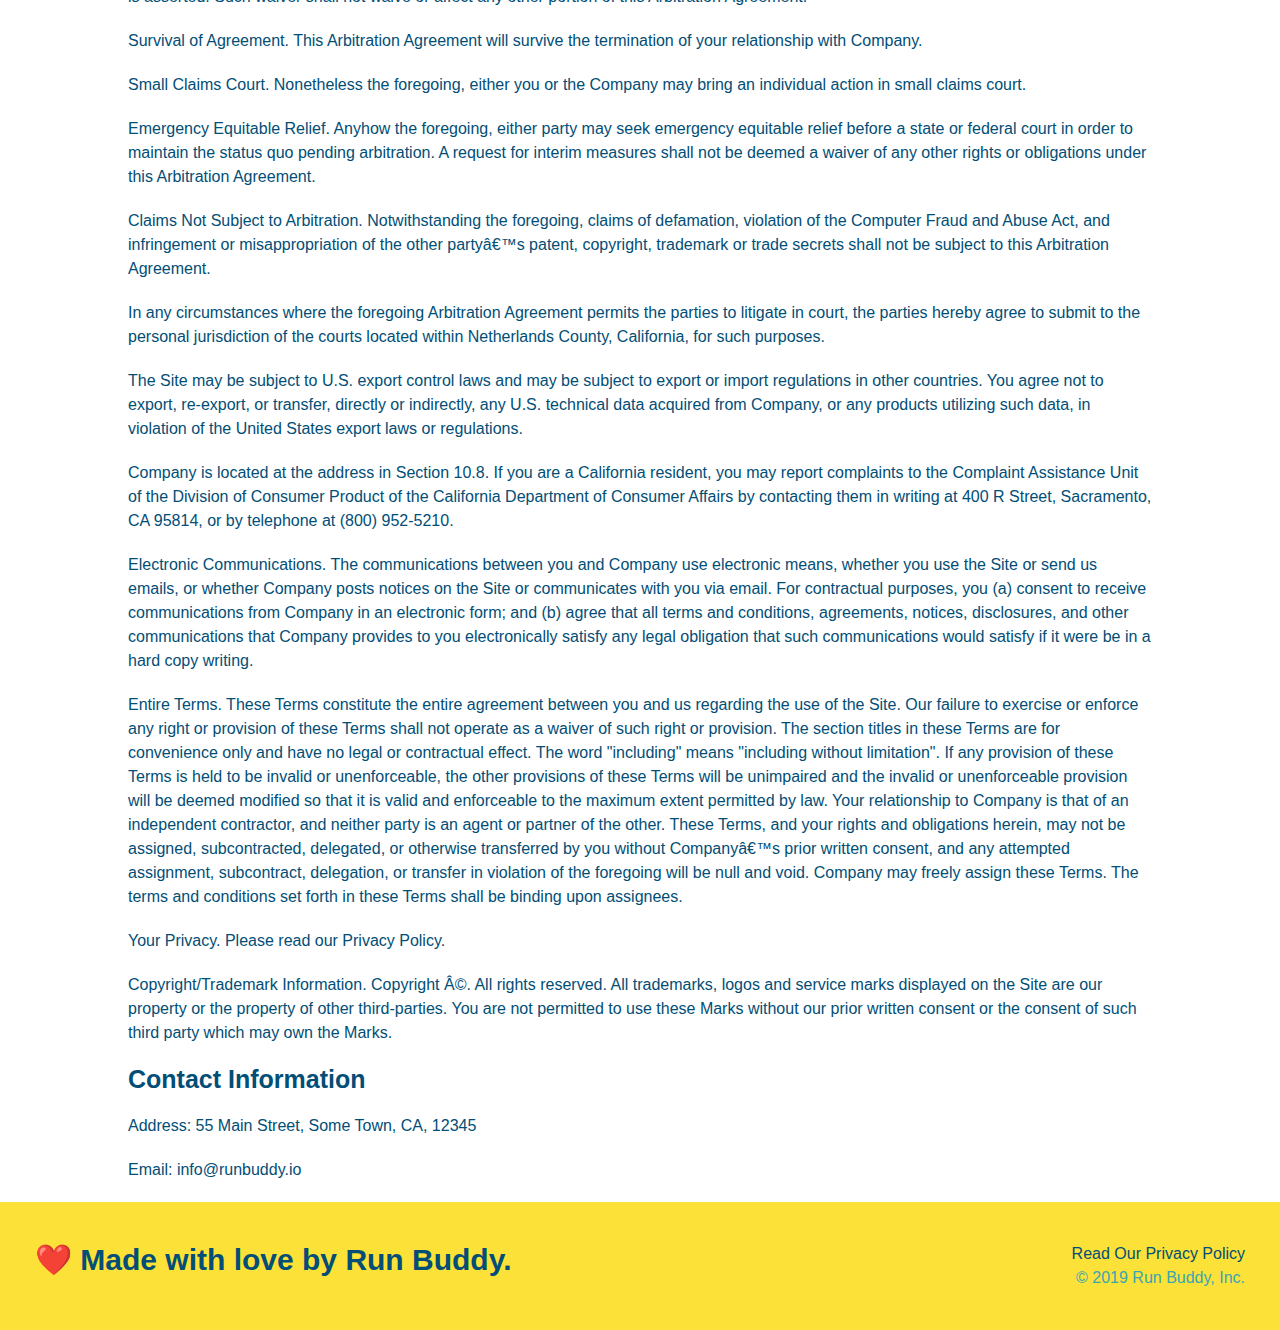
==== commit 010aae46: "added media queries and initial mobile responsiveness" ====
--- a/privacy-policy.html
+++ b/privacy-policy.html
@@ -2,6 +2,7 @@
 <html lang="en">
   <head>
     <meta charset="UTF-8" />
+    <meta name="viewport" content="width=device-width, intial-scale=1.0" />
     <title>Privacy Policy - Run Buddy</title>
     <link rel="stylesheet" href="./assets/css/style.css" />
     <link rel="stylesheet" href="./assets/css/secondary-styles.css" />
--- a/assets/css/style.css
+++ b/assets/css/style.css
@@ -9,9 +9,16 @@
     font-family: Helvetica, Arial, Sans-serif;
 }
 
+/*******************
+* HEADER / NAV BAR *
+*******************/
+
 header {
     padding: 20px 35px;
     background-color: #39a6b2;
+    display: flex;
+    justify-content: space-between;
+    flex-wrap: wrap;
 }
 
 header h1 {
@@ -19,7 +26,6 @@
     font-size: 36px;
     color: #fce138;
     margin: 0;
-    display: inline;
 }
 
 header a {
@@ -28,35 +34,43 @@
 }
 
 header nav {
-    float: right;
     margin: 7px 0;
 }
 
-header nav ul li {
-    display: inline;
+header nav ul {
+    display: flex;
+    flex-wrap: wrap;
+    justify-content: space-between;
+    align-items: center;
+    list-style: none;
 }
 
 header nav ul li a {
-    margin: 0 30px;
+    padding: 10px 15px;
     font-weight: lighter;
-    font-size: 22px;
-}
+    font-size: 1.55vw;
+}
+
+/*********
+* FOOTER *
+*********/
 
 footer {
     background: #fce138;
     width: 100%;
     padding: 40px 35px;
+    display: flex;
+    flex-wrap: wrap;
+    justify-content: space-between;
 }
 
 footer h2 {
-    display: inline;
     color: #024e76;
     font-size: 30px;
     margin: 0
 }
 
 footer div {
-    float: right;
     line-height: 1.5;
     text-align: right;
 }
@@ -65,27 +79,50 @@
     color: #024e76;
 }
 
+/**************
+* SECTION TAG *
+**************/
+
 section {
     padding: 60px;
 }
 
+/*******
+* HERO *
+*******/
+
 .hero {
     background-image: url("../images/hero-bg.jpg");
-    height: 600px;
     background-size: cover;
     background-position: center;
-    position: relative;
+    display: flex;
+    justify-content: center;
+    flex-wrap: wrap;
+    align-items: flex-start;
+}
+
+.hero-cta {
+    width: 35%;
+    text-align: right;
+    margin: 3.5%;
+    color: #fff;
+    font-size: 18px;
+    line-height: 1.2;
+}
+
+.hero-cta h2 {
+    font-style: italic;
+    font-size: 55px;
+    color: #fce138;
 }
 
 .hero-form {
     border: solid 3px #024e76;
     background-color: #fce138;
     padding: 20px;
-    width: 500px;
-    color: #024e76;
-    position: absolute;
-    bottom: 120px;
-    right: 140px;
+    color: #024e76;
+    width: 40%;
+    margin: 3.5%;
 }
 
 .hero-form h3 {
@@ -119,9 +156,31 @@
     font-size: 16px;
 }
 
-.intro {
+/****************
+* SECTION TITLE *
+****************/
+
+.section-title {
+    font-size: 48px;
+    color: #024e76;
+    border-bottom: 3px solid;
+    padding-bottom: 20px;
     text-align: center;
-}
+    margin: 0 auto 35px auto;
+    width: 50%;
+}
+
+.primary-border {
+    border-color: #fce138;
+}
+
+.secondary-border {
+    border-color: #39a6b2;
+}
+
+/*************
+* WHAT WE DO *
+*************/
 
 .intro p {
     line-height: 1.7;
@@ -129,120 +188,128 @@
     width: 80%;
     font-size: 20px;
     margin: 0 auto;
-}
+    text-align: center;
+}
+
+/**************
+* WHAT YOU DO *
+**************/
 
 .steps {
-    text-align: center;
     background: #fce138;
 }
 
-.steps div {
-    margin-bottom: 80px;
-}
-
-.steps img {
-    width: 15%;
-    margin: 10px 0;
-}
-
-.steps h3 {
+.step {
+    margin: 50px auto;
+    padding-bottom: 50px;
+    width: 80%;
+    border-bottom: 1px solid #39a6b2;
+    display: flex;
+    flex-wrap: wrap;
+    align-items: center;
+    justify-content: space-between;
+}
+
+.step h3 {
     color: #024e76;
     font-size: 46px;
-    margin-top: 10px;
-}
-
-.steps p {
+    flex: 1 30%;
+}
+
+.step-info {
+    flex: 2 70%;
+    display: flex;
+    flex-wrap: wrap;
+    align-items: center;
+}
+
+.step-img {
+    flex: 1 12%;
+    margin-right: 20px;
+}
+
+.step-img img {
+    max-width: 100%;
+}
+
+.step-text {
+    flex: 12;
+}
+
+.step-text p {
     color: #39a6b2;
-    font-size: 23px;
-}
-
-.steps span {
-    font-size: 38px;
-}
-
-.section-title {
-    font-size: 55px;
-    color: #024e76;
-    margin-bottom: 35px;
-    padding: 0 100px 20px 100px;
-    display: inline-block;
-    border-bottom: 3px solid;
-}
-
-.primary-border {
-    border-color: #fce138;
-}
-
-.secondary-border {
-    border-color: #39a6b2;
-}
+    font-size: 18px;
+}
+.step-text h4 {
+    font-size: 26px;
+    line-height: 1.5;
+    color: #024e76;
+}
+
+/********************
+* MEET THE TRAINERS *
+********************/
 
 .trainers {
-    text-align: center;
+    width: 100%;
+    margin: 0 auto;
+    display: flex;
+    flex-wrap: wrap;
+    justify-content: space-around;
 }
 
 .trainer {
-    width: 900px;
-    margin: 0 auto 30px auto;
+    margin: 20px;
     background: #024e76;
     color: #fce138;
-    overflow: auto;
+    flex: 1;
 }
 
 .trainer img {
-    width: 35%;
-    float: left;
+    width: 100%;
 }
 
 .trainer-bio {
-    padding: 35px;
-    float: left;
-    width: 65%;
-}
-
-.text-left {
-    text-align: left;
-}
-
-.text-right {
-    text-align: right;
+    padding: 25px;
+    line-height: 1.3;
 }
 
 .trainer-bio h3 {
-    font-size: 32px;
-    margin-bottom: 8px;
+    font-size: 28px;
 }
 
 .trainer-bio h4 {
     font-weight: lighter;
-    font-size: 26px;
-    margin-bottom: 25px;
+    font-size: 22px;
+    margin-bottom: 15px;
 }
 
 .trainer-bio p {
     font-size: 17px;
-    line-height: 1.3;
-}
+}
+
+/************
+* REACH OUT *
+************/
 
 .contact {
     background-color: #024e76;
-    text-align: center;
 }
 .contact h2 {
     color: #fce138;
 }
 
+.contact-info {
+    display: flex;
+    justify-content: space-between;
+    flex-wrap: wrap;
+}
+
 .contact-info iframe {
-    width: 400px;
     height: 400px;
 }
 
 .contact-info div {
-    width: 410px;
-    display: inline-block;
-    vertical-align: top;
-    text-align: left;
-    margin: 30px 0 0 60px;
     color: white;
 }
 
@@ -254,10 +321,71 @@
 .contact-info p, .contact-info address {
     margin: 20px 0;
     line-height: 1.5;
-    font-size: 20px;
+    font-size: 16px;
     font-style: normal;
 }
 
 .contact-info a {
     color: #fce138;
+}
+
+.contact-info > * {
+    flex: 1;
+    margin: 15px;
+}
+
+.contact-form input, .contact-form textarea {
+    border: 1px solid #024e76;
+    display: block;
+    padding: 7px 15px;
+    font-size: 16px;
+    color: #024e76;
+    width: 100%;
+    margin-bottom: 15px;
+    margin-top: 5px;
+}
+
+.contact-form button {
+    width: 100%;
+    border: none;
+    background: #fce138;
+    color: #024e76;
+    text-align: center;
+    padding: 15px 0;
+    font-size: 16px;
+}
+
+/************
+* UTILITIES *
+************/
+
+.text-left {
+    text-align: left;
+}
+
+.text-right {
+    text-align: right;
+}
+
+.flex-row {
+    display: flex;
+}
+
+/****************
+* MEDIA QUERIES *
+****************/
+
+/* SMALLER DESKTOP SCREENS */
+@media screen and (max-width: 980px) {
+   
+}
+
+/* TABLETS AND SMALLER */
+@media screen and (max-width: 768px) {
+  
+}
+
+/* MOBILE PHONES AND SMALLER */
+@media screen and (max-width: 575px) {
+   
 }